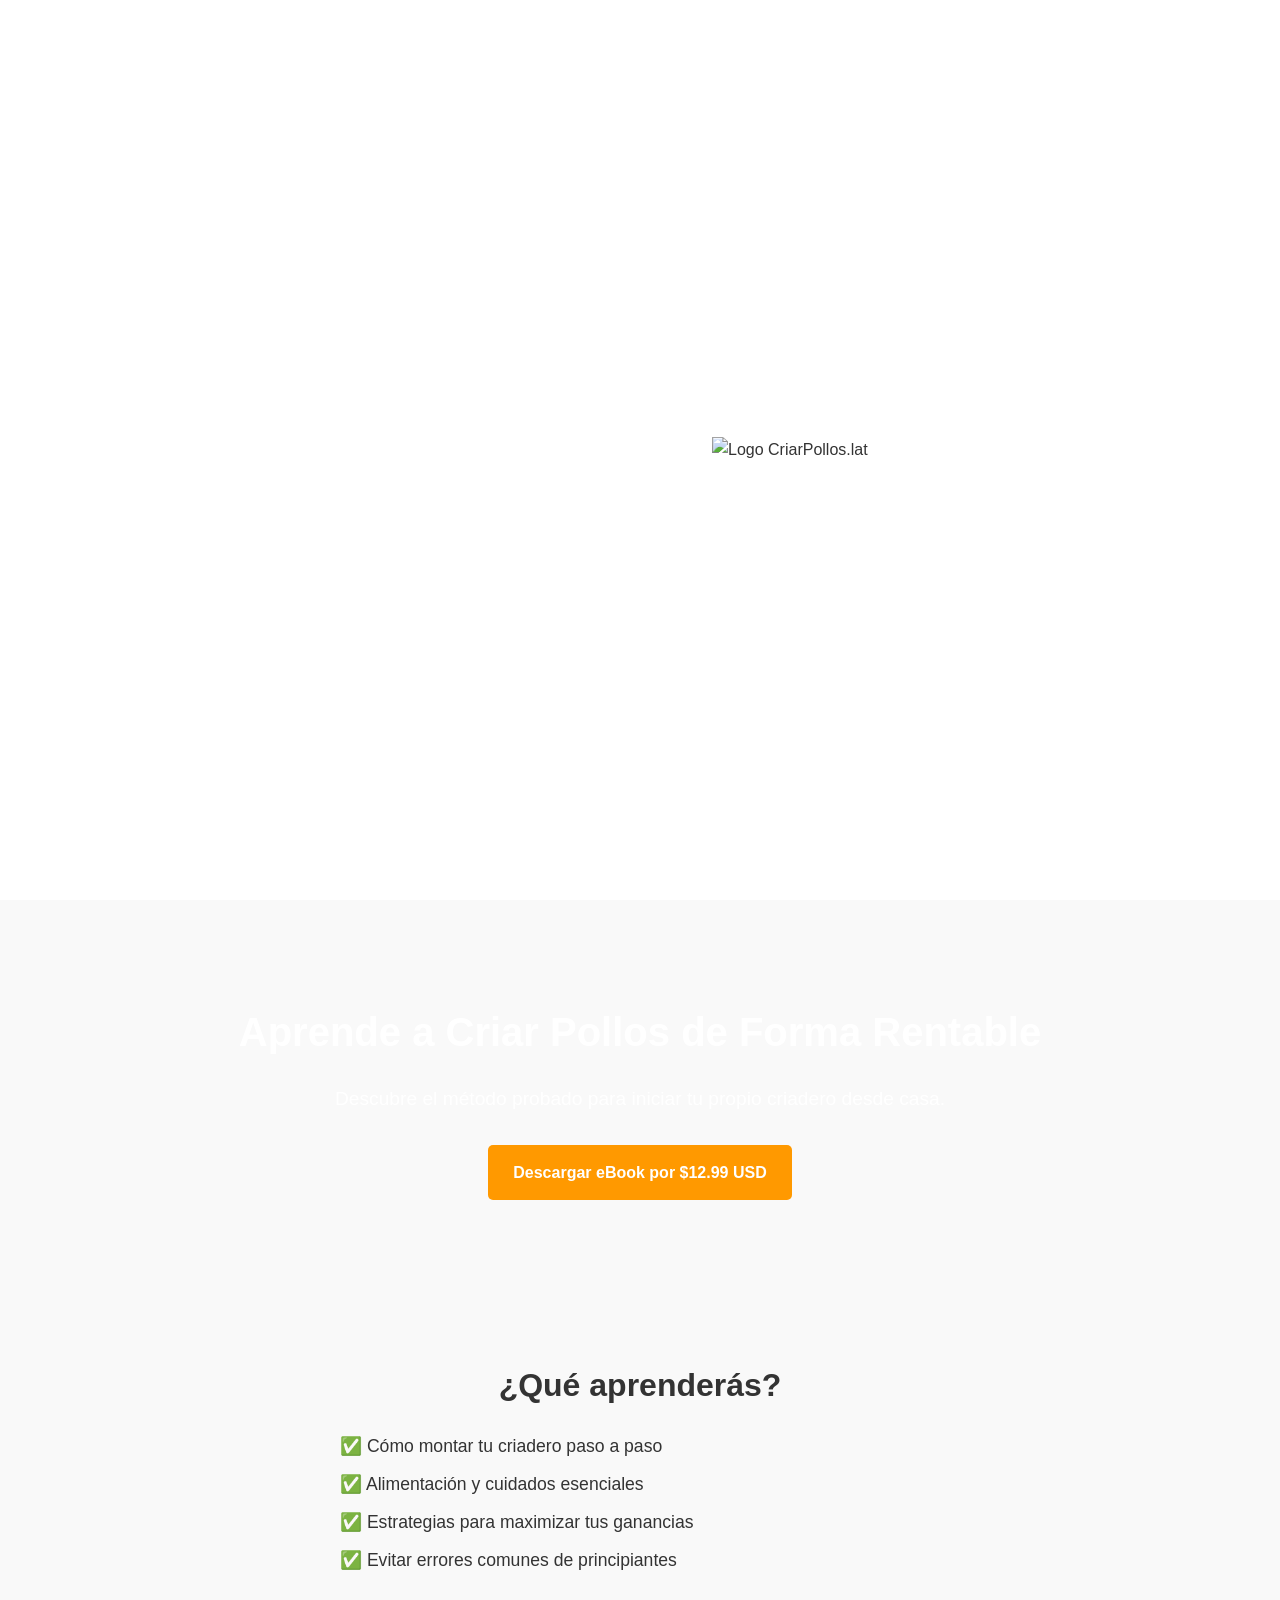
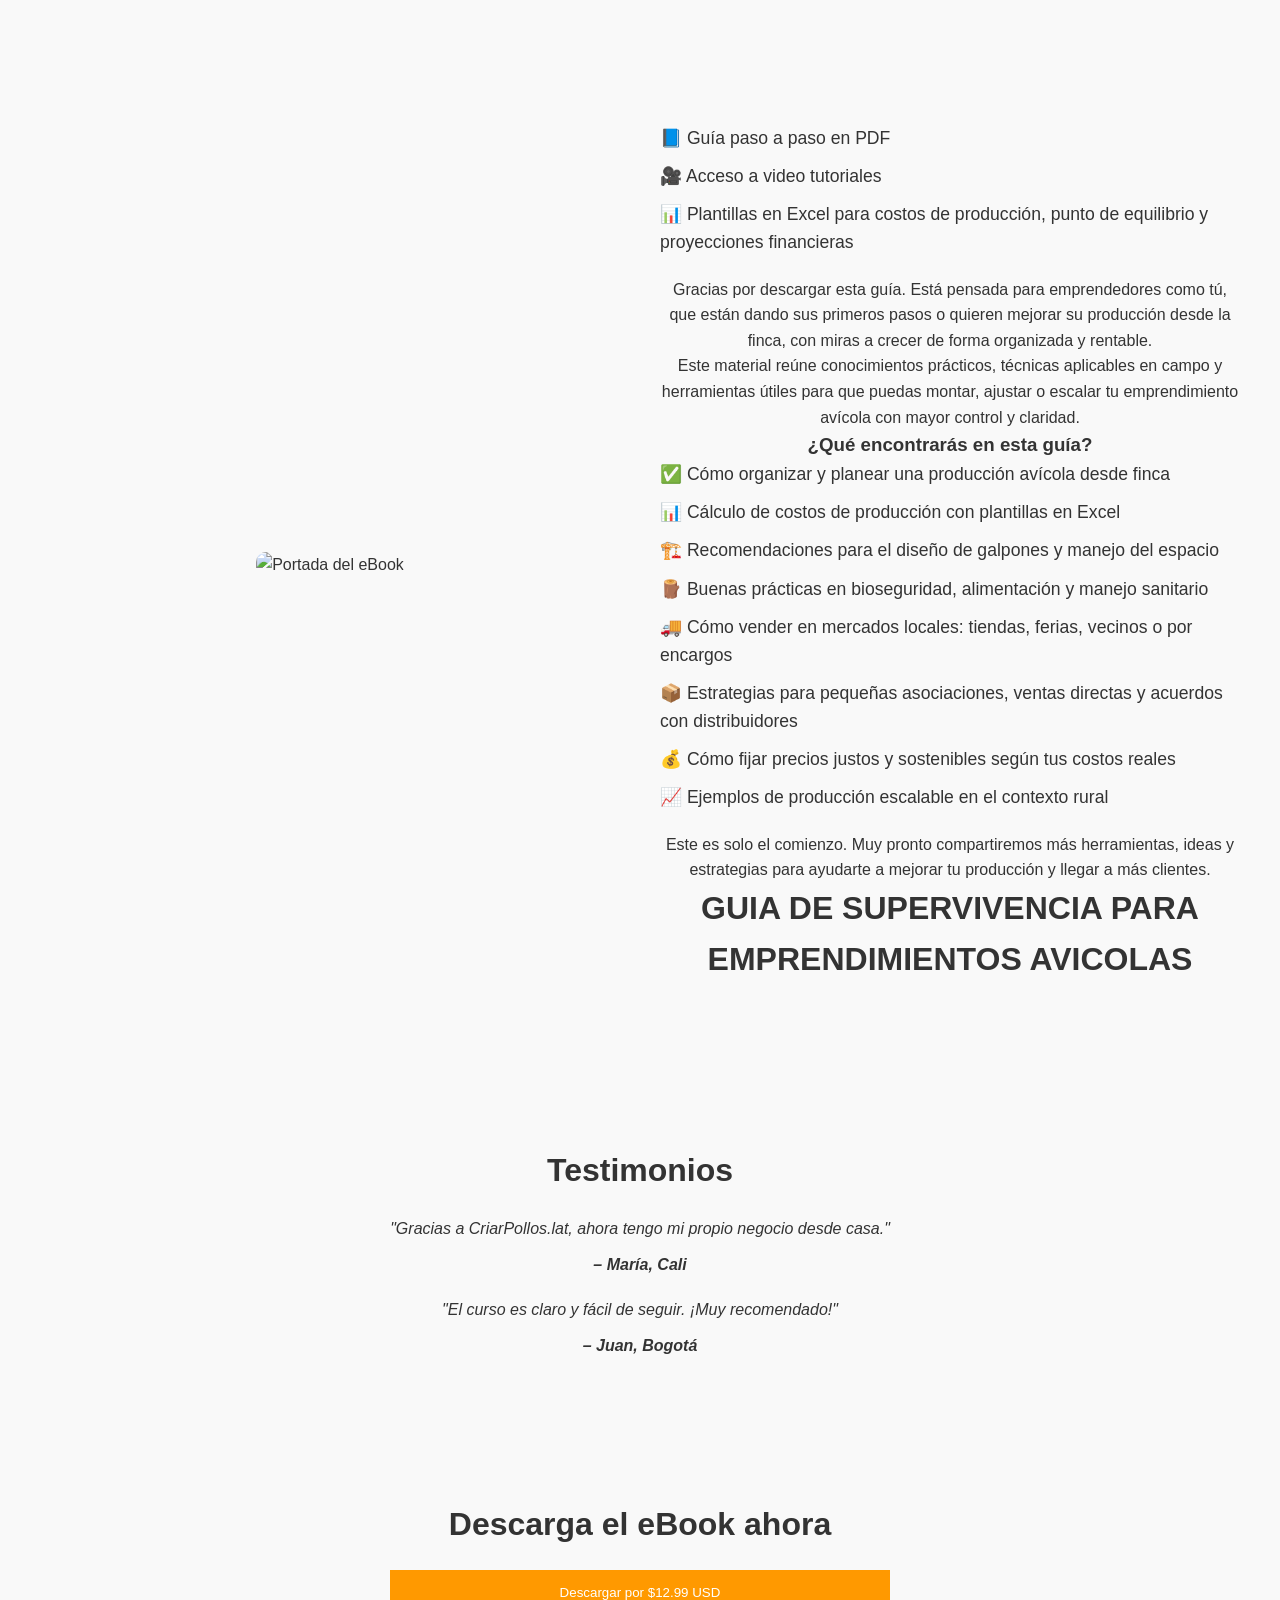
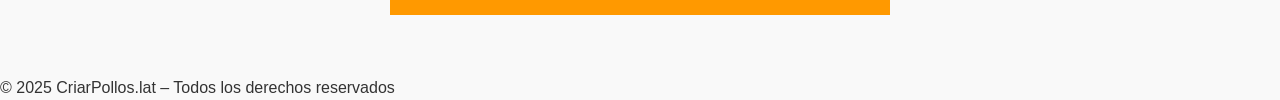
==== index.html @ 7c4194f9 "Update index.html" ====
<!DOCTYPE html>
<html lang="es">
<head>


  <!-- Google Tag Manager -->
<script>(function(w,d,s,l,i){w[l]=w[l]||[];w[l].push({'gtm.start':
new Date().getTime(),event:'gtm.js'});var f=d.getElementsByTagName(s)[0],
j=d.createElement(s),dl=l!='dataLayer'?'&l='+l:'';j.async=true;j.src=
'https://www.googletagmanager.com/gtm.js?id='+i+dl;f.parentNode.insertBefore(j,f);
})(window,document,'script','dataLayer','GTM-5CDJKN9H');</script>
<!-- End Google Tag Manager -->


  

<!-- Google tag (gtag.js) -->
<script async src="https://www.googletagmanager.com/gtag/js?id=G-CYQG6CHP2R"></script>
<script>
  window.dataLayer = window.dataLayer || [];
  function gtag(){dataLayer.push(arguments);}
  gtag('js', new Date());

  gtag('config', 'G-CYQG6CHP2R');
</script>



  
  <meta charset="UTF-8" />
  <meta name="viewport" content="width=device-width, initial-scale=1.0" />
  <title>CriarPollos.lat – Curso de Cría de Pollos</title>
  <link rel="stylesheet" href="style.css" />
  <!-- GSAP CDN -->
  <script src="https://cdnjs.cloudflare.com/ajax/libs/gsap/3.12.2/gsap.min.js"></script>
  <script src="https://cdnjs.cloudflare.com/ajax/libs/gsap/3.12.2/ScrollTrigger.min.js"></script>
  <script id="brevo-sdk" src="https://cdn.brevo.com/js/sdk-loader.js"></script>





<!-- Meta Pixel Code -->
<script>
!function(f,b,e,v,n,t,s)
{if(f.fbq)return;n=f.fbq=function(){n.callMethod?
n.callMethod.apply(n,arguments):n.queue.push(arguments)};
if(!f._fbq)f._fbq=n;n.push=n;n.loaded=!0;n.version='2.0';
n.queue=[];t=b.createElement(e);t.async=!0;
t.src=v;s=b.getElementsByTagName(e)[0];
s.parentNode.insertBefore(t,s)}(window, document,'script',
'https://connect.facebook.net/en_US/fbevents.js');
fbq('init', '1338746827194950');
fbq('track', 'PageView');
</script>
<noscript><img height="1" width="1" style="display:none"
src="https://www.facebook.com/tr?id=1338746827194950&ev=PageView&noscript=1"
/></noscript>
<!-- End Meta Pixel Code -->
  

<!-- Meta Pixel Code -->
<script>
!function(f,b,e,v,n,t,s)
{if(f.fbq)return;n=f.fbq=function(){n.callMethod?
n.callMethod.apply(n,arguments):n.queue.push(arguments)};
if(!f._fbq)f._fbq=n;n.push=n;n.loaded=!0;n.version='2.0';
n.queue=[];t=b.createElement(e);t.async=!0;
t.src=v;s=b.getElementsByTagName(e)[0];
s.parentNode.insertBefore(t,s)}(window, document,'script',
'https://connect.facebook.net/en_US/fbevents.js');
fbq('init', '709698441441584');
fbq('track', 'PageView');
</script>
<noscript><img height="1" width="1" style="display:none"
src="https://www.facebook.com/tr?id=709698441441584&ev=PageView&noscript=1"
/></noscript>
<!-- End Meta Pixel Code -->




  
  
</head>
<body>

  <!-- Google Tag Manager (noscript) -->
<noscript><iframe src="https://www.googletagmanager.com/ns.html?id=GTM-5CDJKN9H"
height="0" width="0" style="display:none;visibility:hidden"></iframe></noscript>
<!-- End Google Tag Manager (noscript) -->

  




  <script id="mcjs">!function(c,h,i,m,p){m=c.createElement(h),p=c.getElementsByTagName(h)[0],m.async=1,m.src=i,p.parentNode.insertBefore(m,p)}(document,"script","https://chimpstatic.com/mcjs-connected/js/users/ab61a15290a0cdc200901882e/8d68c9288af8e461589d3c559.js");</script>


  
  
<!-- Logo centrado al inicio -->
<section class="intro-logo">
  <video autoplay muted loop playsinline class="background-video">
    <source src="https://cdn.glitch.global/c536c49d-7661-4fd9-81b8-918d12539028/tu-video.mp4" type="video/mp4">
    Tu navegador no soporta video HTML5.
  </video>
  <div class="logo-hero">
    <img src="https://cdn.glitch.global/c536c49d-7661-4fd9-81b8-918d12539028/criarpollos.png" alt="Logo CriarPollos.lat" class="logo" />
  </div>
</section>



  <!-- Hero Section -->
  <header class="hero">
    <div class="hero-content">
      <h1>Aprende a Criar Pollos de Forma Rentable</h1>
      <p>Descubre el método probado para iniciar tu propio criadero desde casa.</p>
      <a href="https://nas.io/equinox-2/products/kcat" class="cta-button">Descargar eBook por $12.99 USD</a>
    </div>
  </header>

  <section class="benefits">
    <h2>¿Qué aprenderás?</h2>
    <ul>
      <li>✅ Cómo montar tu criadero paso a paso</li>
      <li>✅ Alimentación y cuidados esenciales</li>
      <li>✅ Estrategias para maximizar tus ganancias</li>
      <li>✅ Evitar errores comunes de principiantes</li>
    </ul>
  </section>

  <section class="ebook-promo">
    <div class="ebook-image">
      <img src="https://cdn.glitch.global/c536c49d-7661-4fd9-81b8-918d12539028/Guia_Supervivencia_CriarPollosLatam.png" alt="Portada del eBook" />
    </div>
    <div class="ebook-details">
    
      <ul>
        <li>📘 Guía paso a paso en PDF</li>
        <li>🎥 Acceso a video tutoriales</li>
        <li>📊 Plantillas en Excel para costos de producción, punto de equilibrio y proyecciones financieras</li>

      </ul>


<p>Gracias por descargar esta guía. Está pensada para emprendedores como tú, que están dando sus primeros pasos o quieren mejorar su producción desde la finca, con miras a crecer de forma organizada y rentable.</p>

<p>Este material reúne conocimientos prácticos, técnicas aplicables en campo y herramientas útiles para que puedas montar, ajustar o escalar tu emprendimiento avícola con mayor control y claridad.</p>

<h3>¿Qué encontrarás en esta guía?</h3>
<ul>
  <li>✅ Cómo organizar y planear una producción avícola desde finca</li>
  <li>📊 Cálculo de costos de producción con plantillas en Excel</li>
  <li>🏗️ Recomendaciones para el diseño de galpones y manejo del espacio</li>
  <li>🪵 Buenas prácticas en bioseguridad, alimentación y manejo sanitario</li>
  <li>🚚 Cómo vender en mercados locales: tiendas, ferias, vecinos o por encargos</li>
  <li>📦 Estrategias para pequeñas asociaciones, ventas directas y acuerdos con distribuidores</li>
  <li>💰 Cómo fijar precios justos y sostenibles según tus costos reales</li>
  <li>📈 Ejemplos de producción escalable en el contexto rural</li>
</ul>

<p>Este es solo el comienzo. Muy pronto compartiremos más herramientas, ideas y estrategias para ayudarte a mejorar tu producción y llegar a más clientes.</p>

<h2>GUIA DE SUPERVIVENCIA PARA EMPRENDIMIENTOS AVICOLAS</h2>

      
    </div>
  </section>

  <section class="testimonials">
    <h2>Testimonios</h2>
    <div class="testimonial">
      <p>"Gracias a CriarPollos.lat, ahora tengo mi propio negocio desde casa."</p>
      <span>– María, Cali</span>
    </div>
    <div class="testimonial">
      <p>"El curso es claro y fácil de seguir. ¡Muy recomendado!"</p>
      <span>– Juan, Bogotá</span>
    </div>
  </section>

  <section class="form-section" id="formulario">
    <h2>Descarga el eBook ahora</h2>
    <form>

 
      <button href="https://nas.io/equinox-2/products/kcat">Descargar por $12.99 USD</button>
    </form>
  </section>

  <footer>
    <p>&copy; 2025 CriarPollos.lat – Todos los derechos reservados</p>
  </footer>

  <script>
    gsap.registerPlugin(ScrollTrigger);

    // Logo animado
    gsap.to(".logo", {
      opacity: 1,
      y: 0,
      duration: 1.5,
      ease: "power2.out"
    });

    // Desvanecer logo y mostrar hero al hacer scroll
    gsap.to(".logo-hero", {
      scrollTrigger: {
        trigger: ".hero",
        start: "top center",
        scrub: true
      },
      opacity: 0,
      y: -100,
      duration: 1
    });

    // Mostrar contenido del hero
    gsap.to(".hero-content", {
      scrollTrigger: {
        trigger: ".hero",
        start: "top center",
        toggleActions: "play none none none"
      },
      opacity: 1,
      y: 0,
      duration: 1.2,
      ease: "power2.out"
    });

    // Parallax en secciones
    gsap.utils.toArray("section").forEach(section => {
      gsap.from(section, {
        scrollTrigger: {
          trigger: section,
          start: "top 80%",
          toggleActions: "play none none none"
        },
        opacity: 0,
        y: 50,
        duration: 1,
        ease: "power2.out"
      });
    });
  </script>
  
  
  <script>
  gsap.registerPlugin(ScrollTrigger);

  gsap.to(".intro-logo", {
    scrollTrigger: {
      trigger: ".intro-logo",
      start: "top top",
      end: "bottom top",
      scrub: true
    },
    opacity: 0,
    y: -100
  });
</script>

  
</body>
</html>
---- style.css ----
/* Reset básico */
* {
  margin: 0;
  padding: 0;
  box-sizing: border-box;
}

body {
  font-family: 'Segoe UI', sans-serif;
  line-height: 1.6;
  color: #333;
  background-color: #f9f9f9;
}




/* Sección de intro con logo centrado */
.intro-logo {
  height: 100vh;
  display: flex;
  align-items: center;
  justify-content: center;
  background: #fff;
  position: relative;
  z-index: 10;
  overflow: hidden;
}

.logo-hero {
  animation: fadeInUp 2s ease-out forwards;
  will-change: transform, opacity;
}

.logo-hero .logo {
  width: 250px;
  max-width: 90vw;
  height: auto;
  opacity: 0;
  transform: translateY(50px);
  animation: slideUp 1.5s forwards ease-out;
}

/* Animación */
@keyframes slideUp {
  to {
    opacity: 1;
    transform: translateY(0);
  }
}






a {
  text-decoration: none;
  color: inherit;
}

.hero {
  background-image: url('https://cdn.glitch.global/c536c49d-7661-4fd9-81b8-918d12539028/background.jpg');
  background-size: cover;
  background-position: center;
  padding: 100px 20px;
  text-align: center;
  color: #fff;
}

.hero-content h1 {
  font-size: 2.5rem;
  margin-bottom: 20px;
}

.hero-content p {
  font-size: 1.2rem;
  margin-bottom: 30px;
}

.cta-button {
  display: inline-block;
  background-color: #ff9900;
  color: #fff;
  padding: 15px 25px;
  border-radius: 5px;
  font-weight: bold;
  transition: background-color 0.3s ease;
}

.cta-button:hover {
  background-color: #e68a00;
}

.benefits, .ebook-promo, .testimonials, .form-section {
  padding: 60px 20px;
  text-align: center;
}

.benefits h2, .ebook-promo h2, .testimonials h2, .form-section h2 {
  font-size: 2rem;
  margin-bottom: 20px;
}

.benefits ul {
  list-style: none;
  max-width: 600px;
  margin: 0 auto;
  text-align: left;
}

.benefits li {
  margin-bottom: 10px;
  font-size: 1.1rem;
}

.ebook-promo {
  display: flex;
  flex-wrap: wrap;
  align-items: center;
  justify-content: center;
}

.ebook-image, .ebook-details {
  flex: 1 1 300px;
  padding: 20px;
}

.ebook-image img {
  max-width: 100%;
  height: auto;
  border-radius: 10px;
}

.ebook-details ul {
  list-style: none;
  padding: 0;
  margin-bottom: 20px;
  text-align: left;
}

.ebook-details li {
  margin-bottom: 10px;
  font-size: 1.1rem;
}

.testimonials .testimonial {
  max-width: 600px;
  margin: 20px auto;
  font-style: italic;
}

.testimonials .testimonial span {
  display: block;
  margin-top: 10px;
  font-weight: bold;
}

.form-section form {
  max-width: 500px;
  margin: 0 auto;
}

.form-section input {
  width: 100%;
  padding: 15px;
  margin-bottom: 15px;
  border: 1px solid #ccc;
  border-radius: 5px;
}

.form-section button {
  width: 100%;
  padding: 15px;
  background-color: #ff9900;
  color: #fff;
  border: none;
  border-radius: 5
::contentReference[oaicite:0]{index=0}
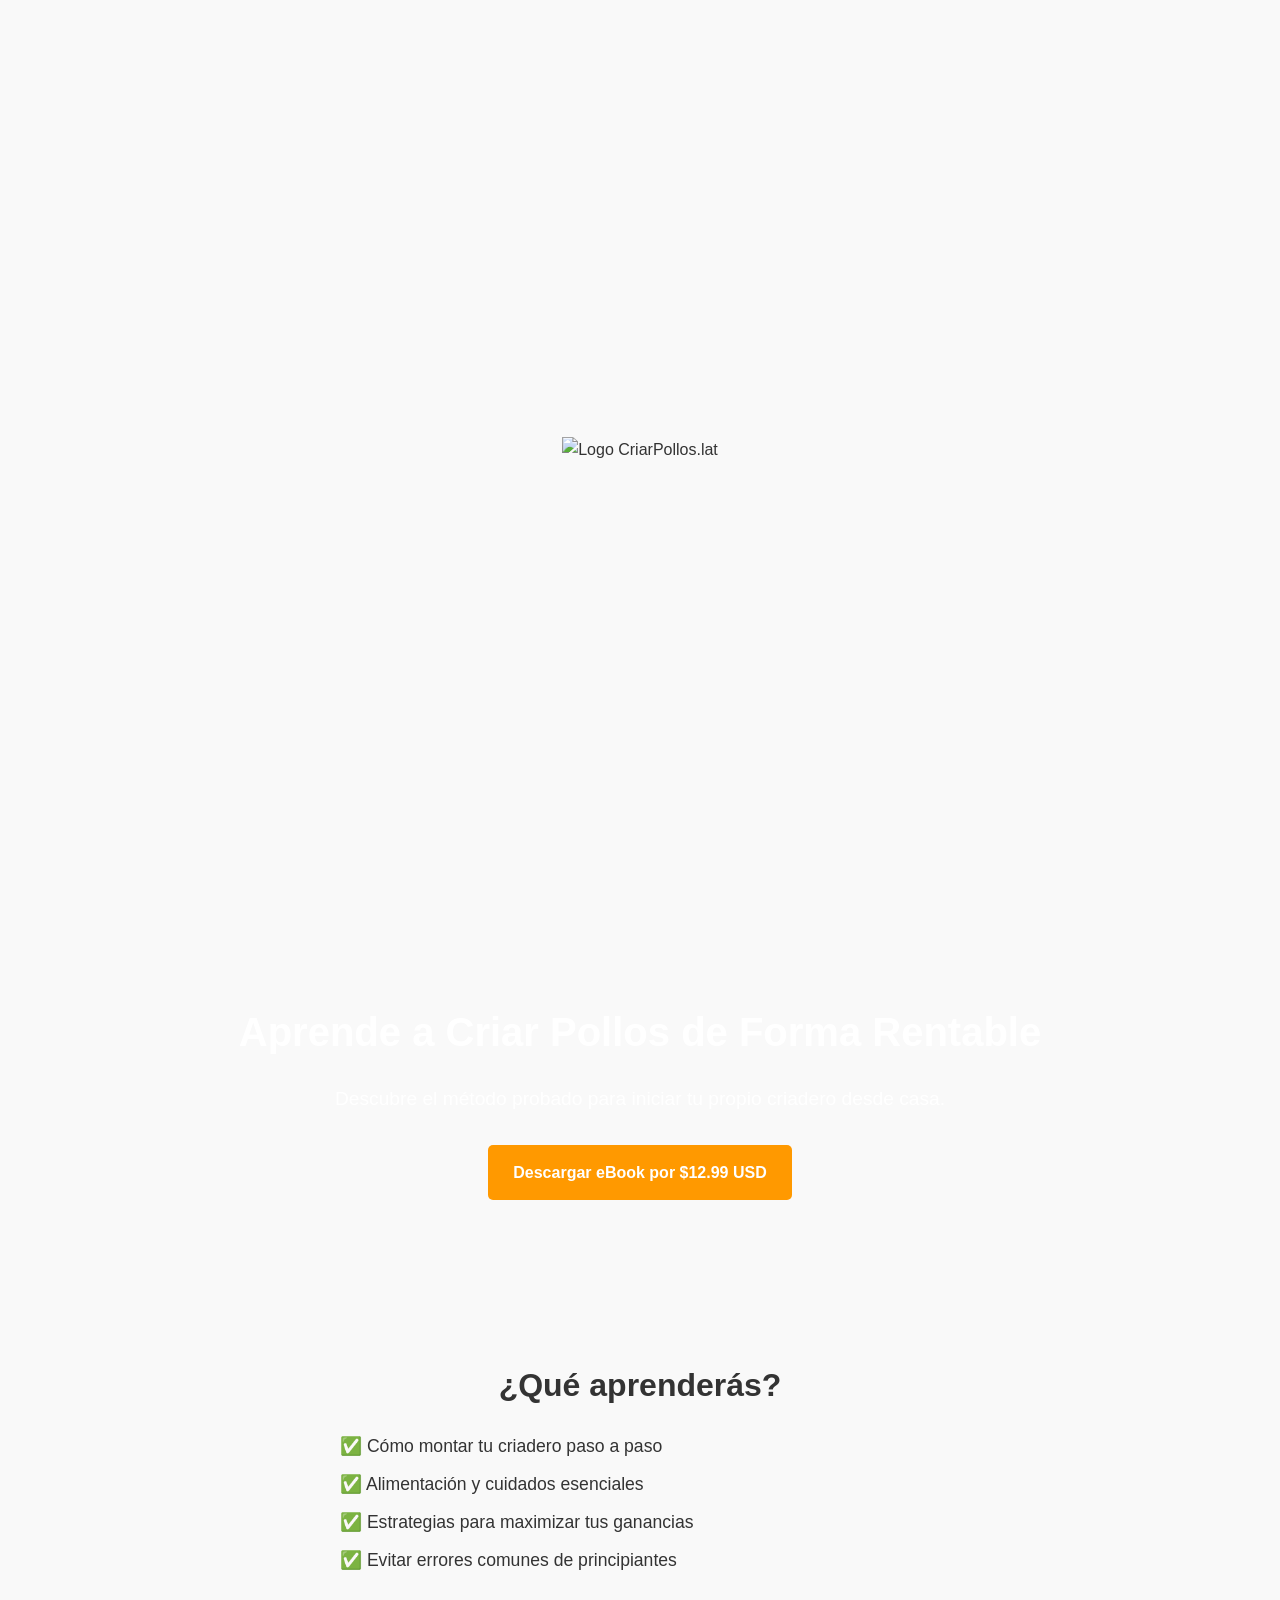
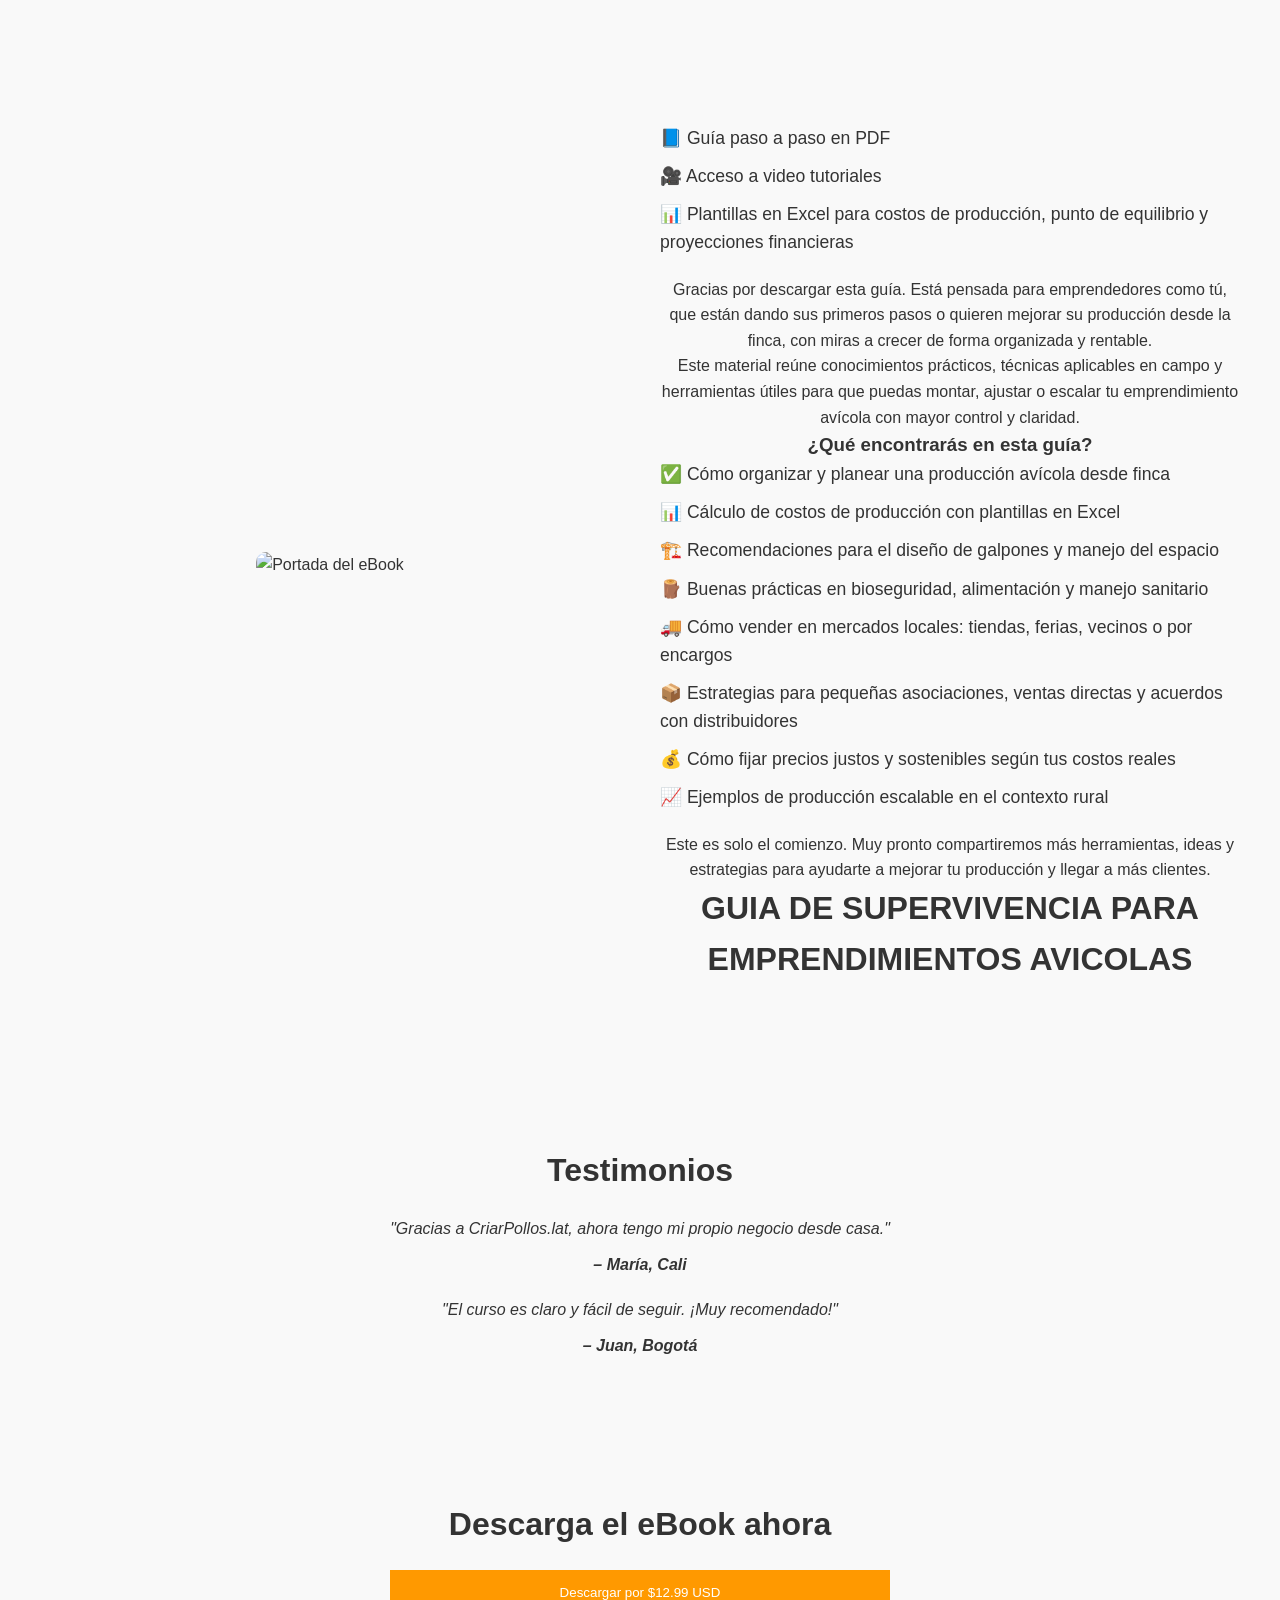
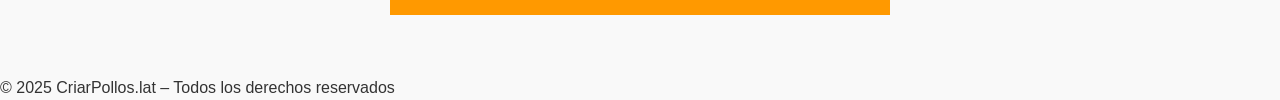
==== commit 98a729b9: "Update index.html" ====
--- a/index.html
+++ b/index.html
@@ -103,7 +103,7 @@
 <!-- Logo centrado al inicio -->
 <section class="intro-logo">
   <video autoplay muted loop playsinline class="background-video">
-    <source src="https://cdn.glitch.global/c536c49d-7661-4fd9-81b8-918d12539028/tu-video.mp4" type="video/mp4">
+    <source src="https://cdn.pixabay.com/video/2022/02/05/106762-674268598_large.mp4" type="video/mp4">
     Tu navegador no soporta video HTML5.
   </video>
   <div class="logo-hero">
--- a/style.css
+++ b/style.css
@@ -17,22 +17,33 @@
 
 /* Sección de intro con logo centrado */
 .intro-logo {
+  position: relative;
   height: 100vh;
+  overflow: hidden;
   display: flex;
+  justify-content: center;
   align-items: center;
-  justify-content: center;
-  background: #fff;
+  background: none;
+  z-index: 1;
+}
+
+.background-video {
+  position: absolute;
+  top: 0;
+  left: 0;
+  width: 100%;
+  height: 100%;
+  object-fit: cover;
+  z-index: 0;
+}
+
+.logo-hero {
   position: relative;
-  z-index: 10;
-  overflow: hidden;
-}
-
-.logo-hero {
+  z-index: 2;
   animation: fadeInUp 2s ease-out forwards;
-  will-change: transform, opacity;
-}
-
-.logo-hero .logo {
+}
+
+.logo {
   width: 250px;
   max-width: 90vw;
   height: auto;
@@ -41,8 +52,19 @@
   animation: slideUp 1.5s forwards ease-out;
 }
 
-/* Animación */
+/* Animaciones */
 @keyframes slideUp {
+  to {
+    opacity: 1;
+    transform: translateY(0);
+  }
+}
+
+@keyframes fadeInUp {
+  from {
+    opacity: 0;
+    transform: translateY(20px);
+  }
   to {
     opacity: 1;
     transform: translateY(0);
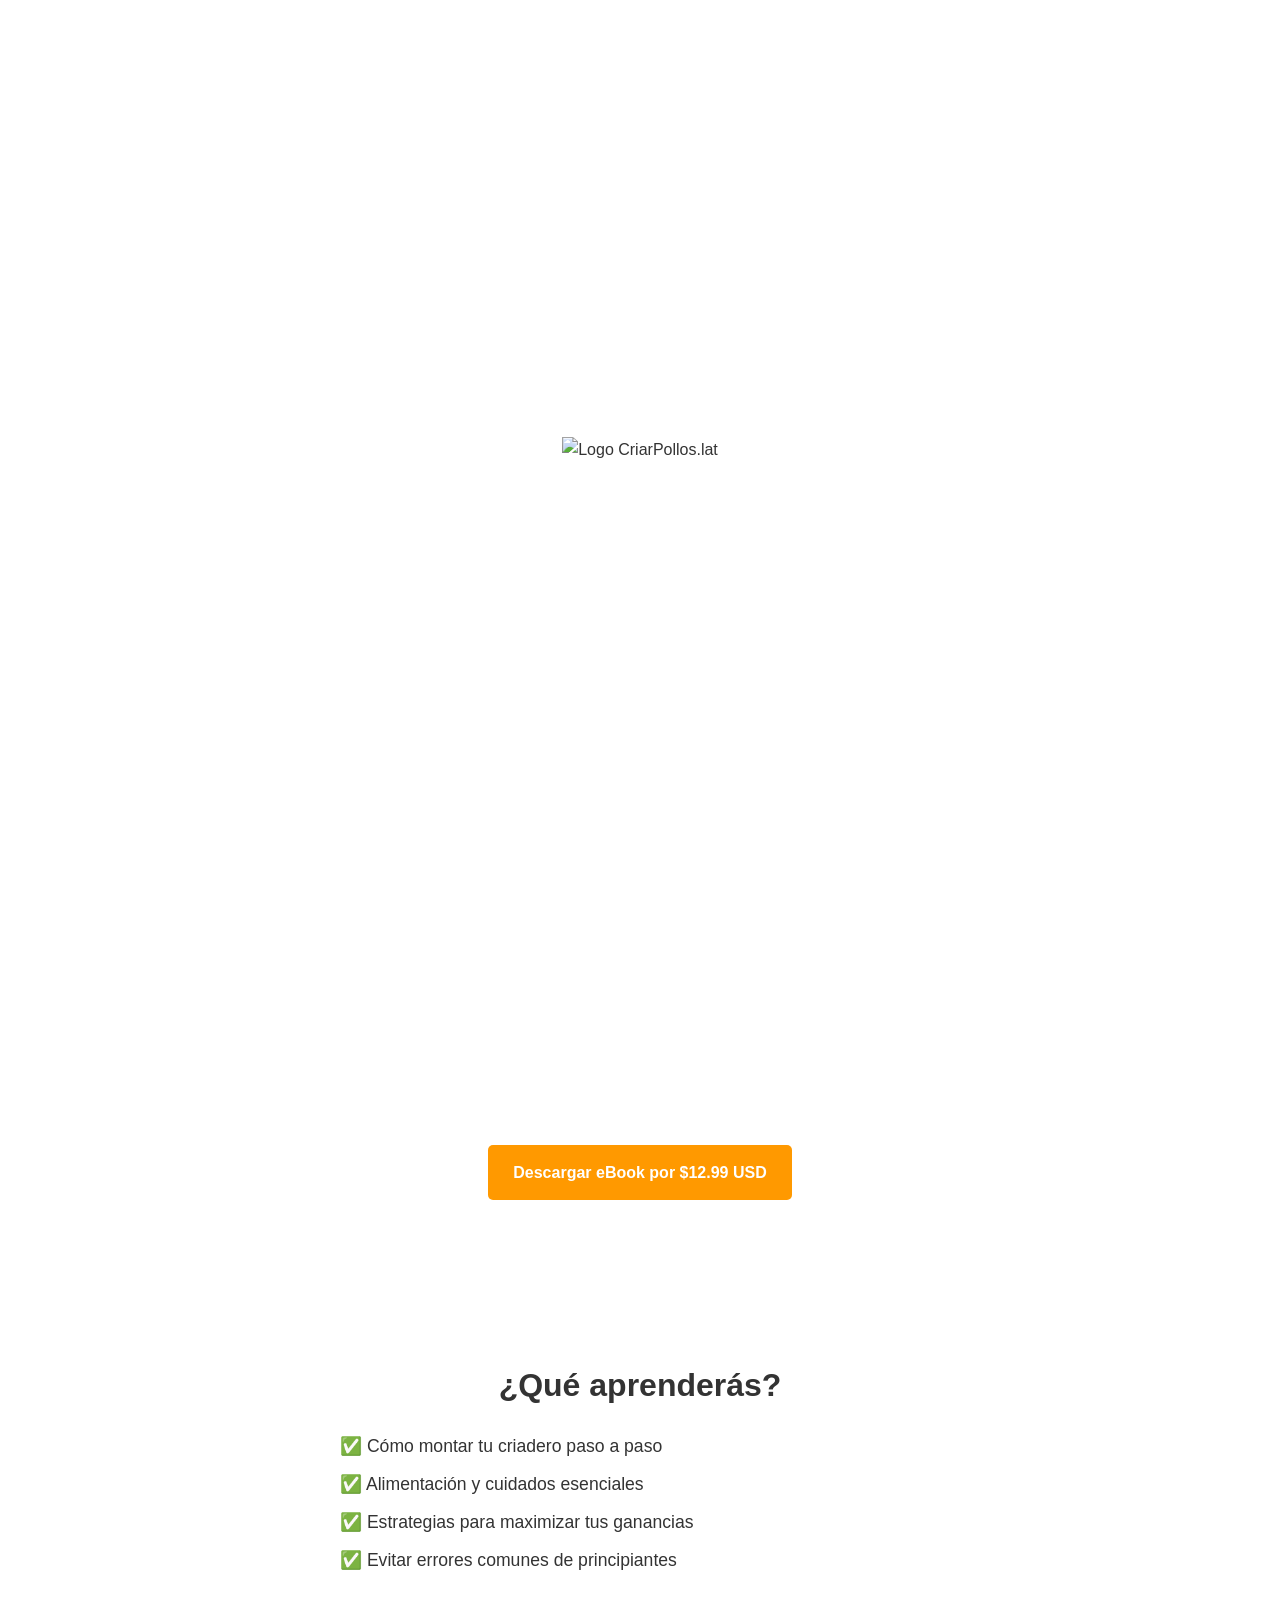
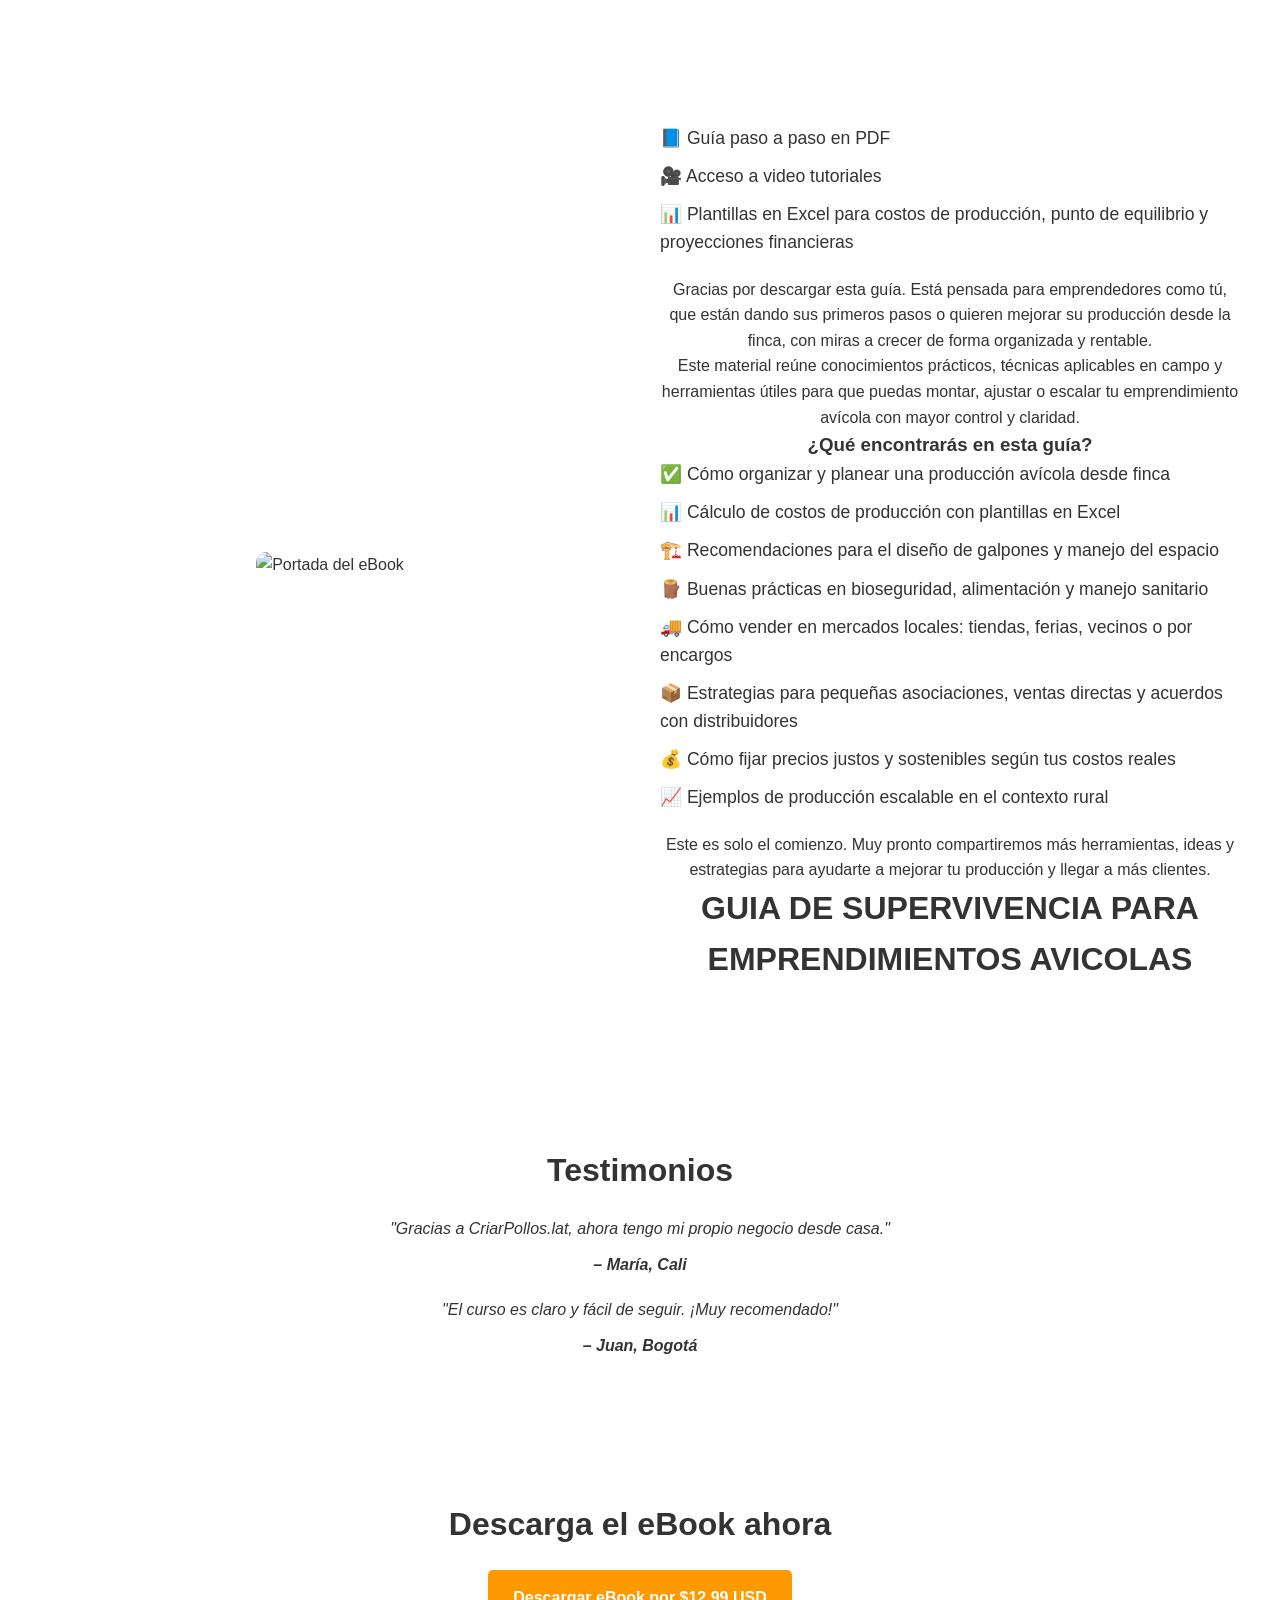
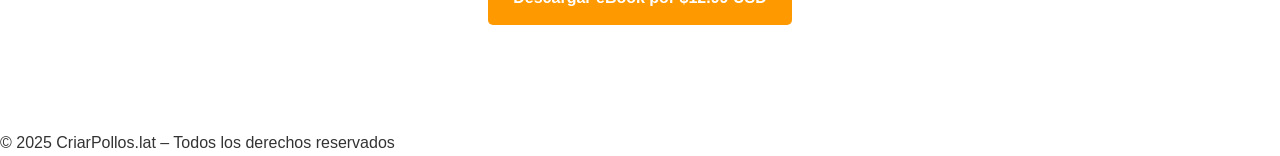
==== commit c79c5d23: "Update index.html" ====
--- a/index.html
+++ b/index.html
@@ -184,6 +184,7 @@
 
   <section class="form-section" id="formulario">
     <h2>Descarga el eBook ahora</h2>
+      <a href="https://nas.io/equinox-2/products/kcat" class="cta-button">Descargar eBook por $12.99 USD</a>
     <form>
 
  
--- a/style.css
+++ b/style.css
@@ -9,13 +9,16 @@
   font-family: 'Segoe UI', sans-serif;
   line-height: 1.6;
   color: #333;
-  background-color: #f9f9f9;
+  background-color: rgba(255, 255, 255, 0.3); /* Blanco con transparencia */
 }
 
 
 
 
 /* Sección de intro con logo centrado */
+ 
+
+
 .intro-logo {
   position: relative;
   height: 100vh;
@@ -37,6 +40,18 @@
   z-index: 0;
 }
 
+
+.global-background {
+  position: fixed;
+  top: 0;
+  left: 0;
+  width: 100%;
+  height: 100%;
+  z-index: -1;
+  overflow: hidden;
+}
+
+
 .logo-hero {
   position: relative;
   z-index: 2;
@@ -114,10 +129,15 @@
   background-color: #e68a00;
 }
 
+
+
 .benefits, .ebook-promo, .testimonials, .form-section {
-  padding: 60px 20px;
+    padding: 60px 20px;
   text-align: center;
 }
+
+
+
 
 .benefits h2, .ebook-promo h2, .testimonials h2, .form-section h2 {
   font-size: 2rem;
@@ -194,7 +214,7 @@
 .form-section button {
   width: 100%;
   padding: 15px;
-  background-color: #ff9900;
+  background-color: rgba(255, 255, 255, 0.3); /* Blanco con transparencia */
   color: #fff;
   border: none;
   border-radius: 5
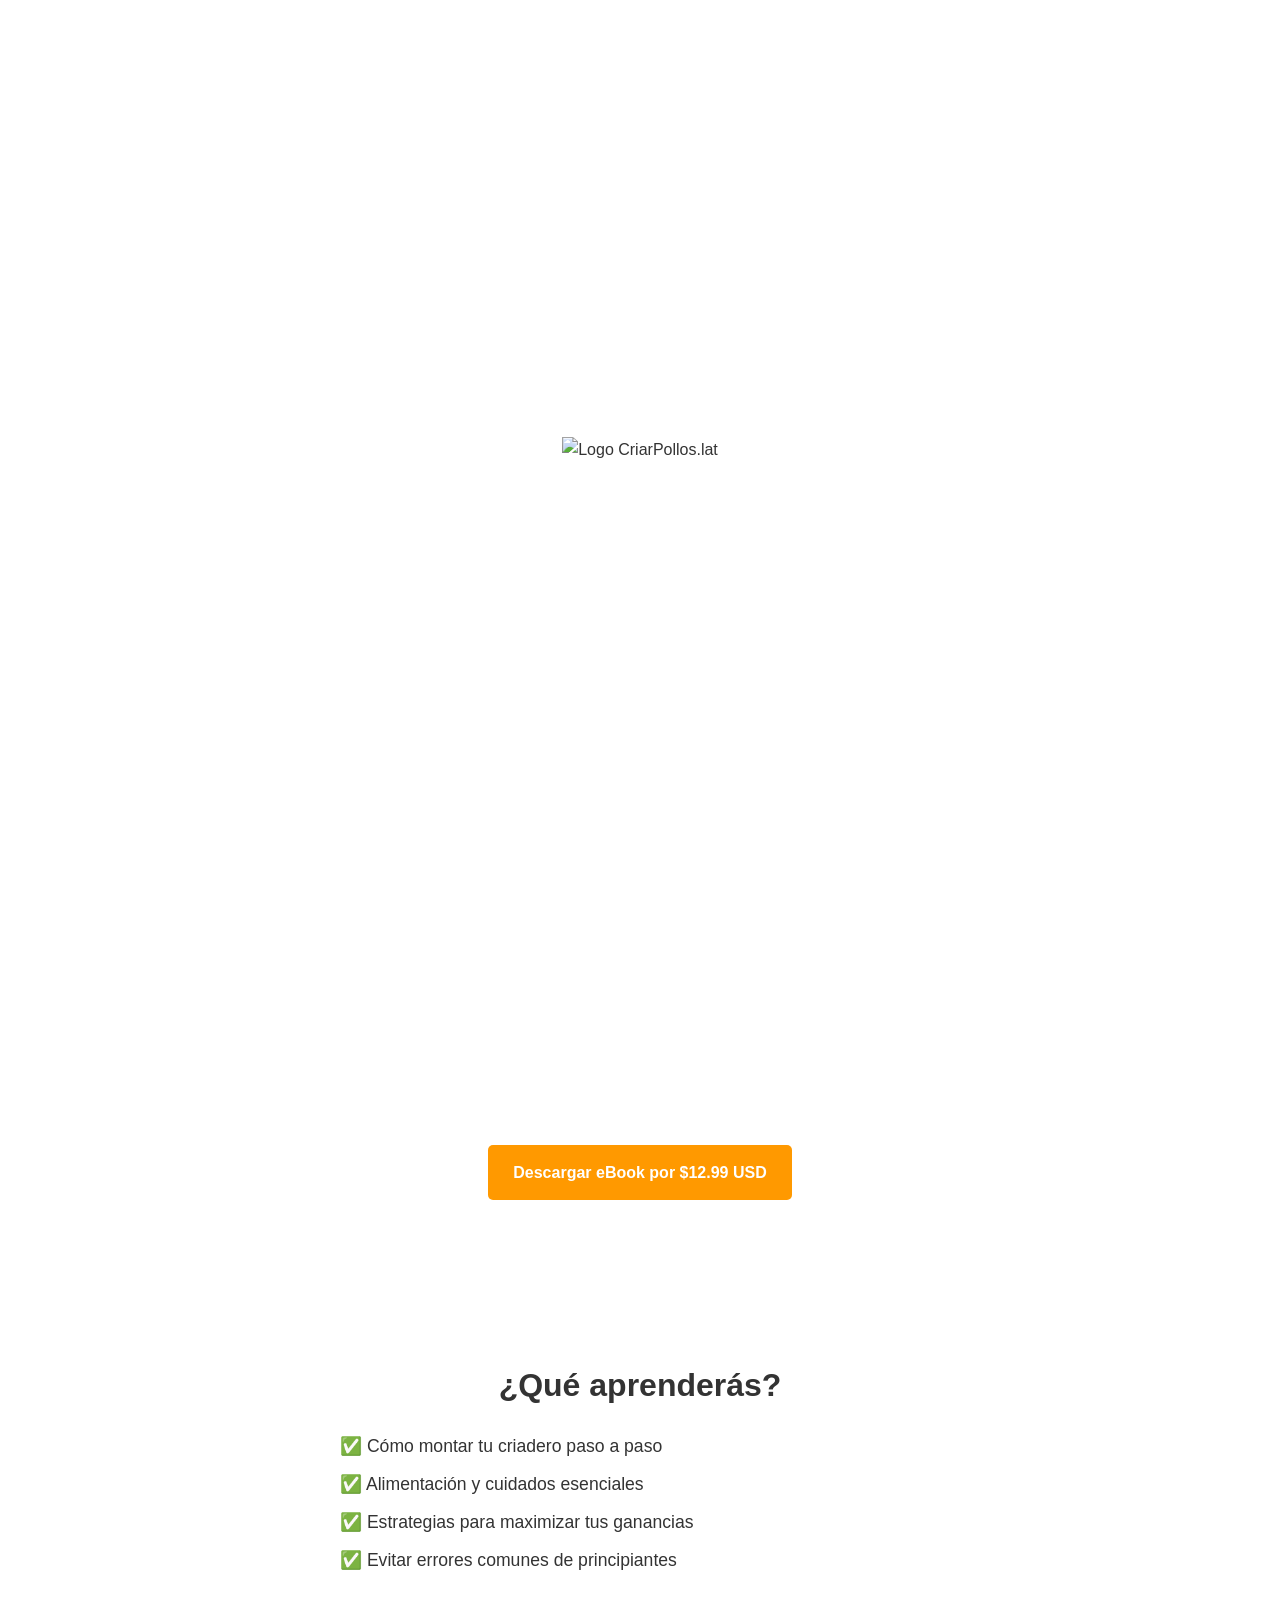
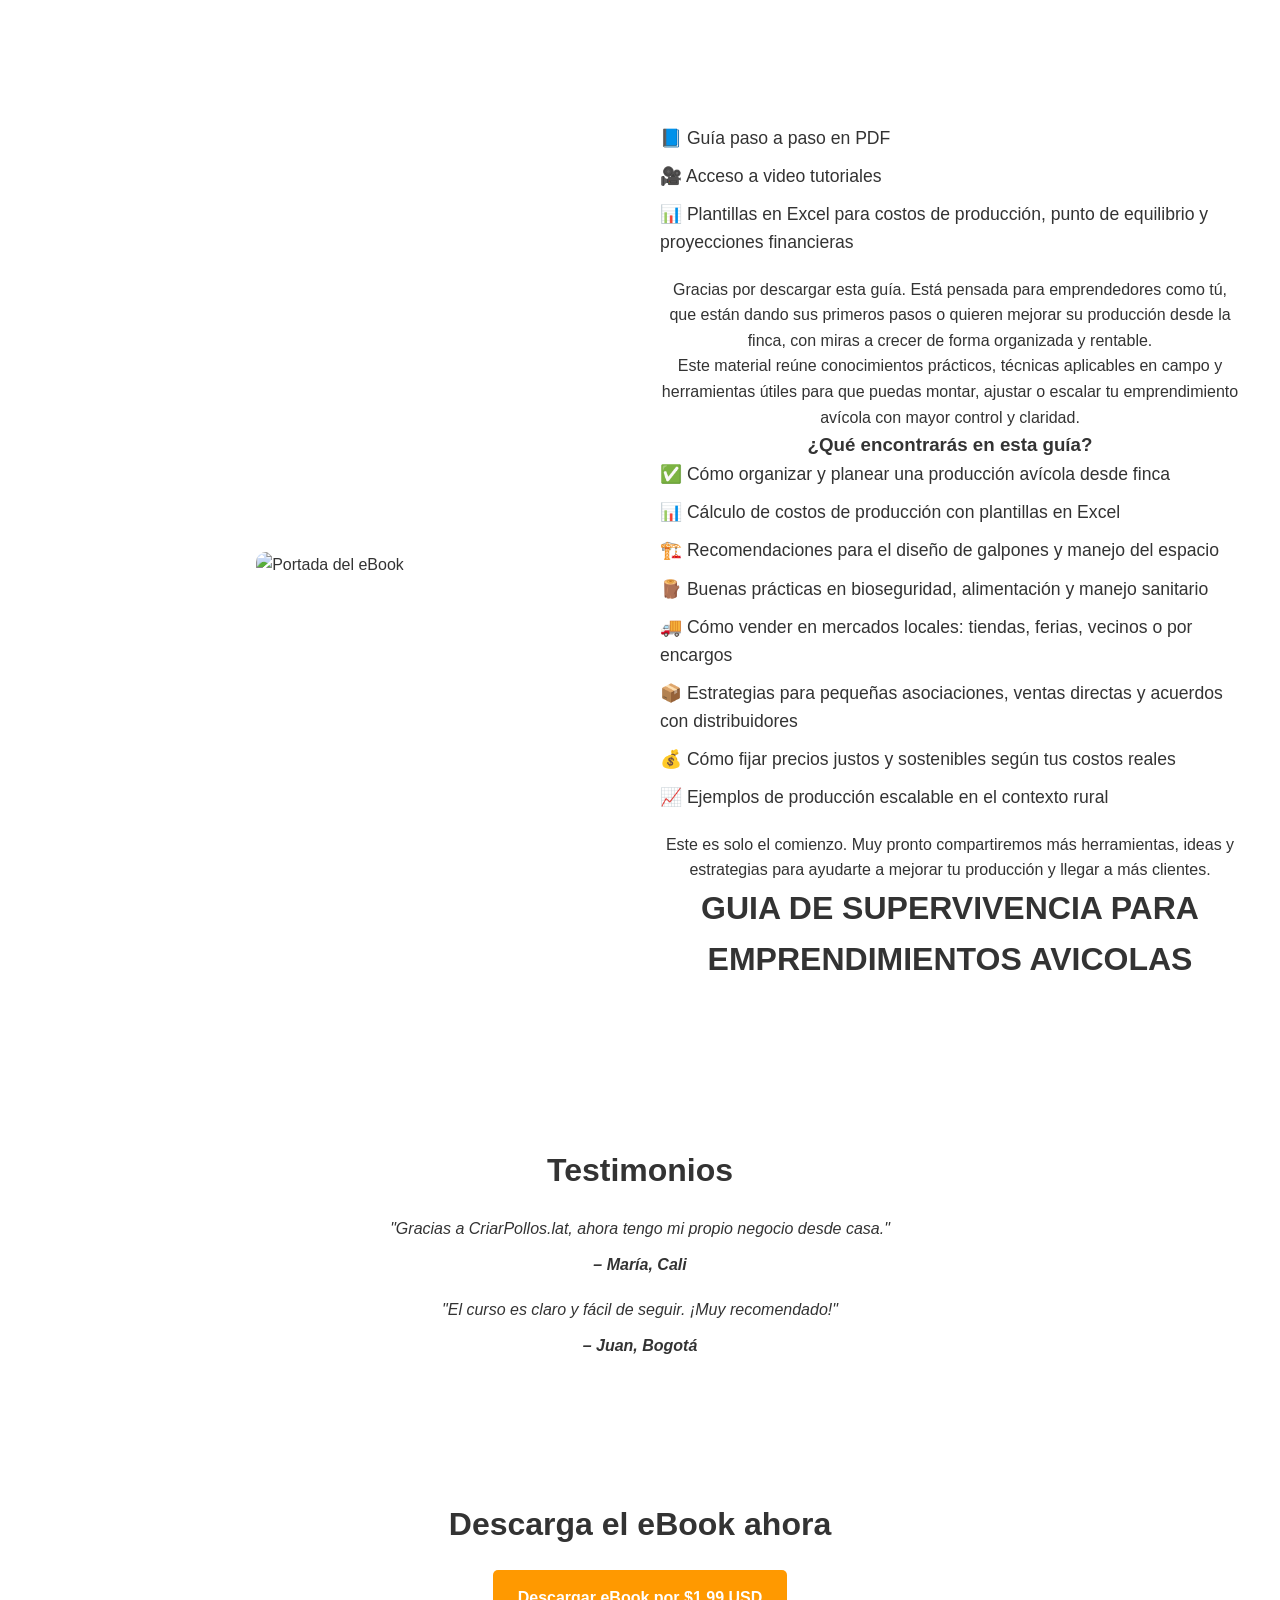
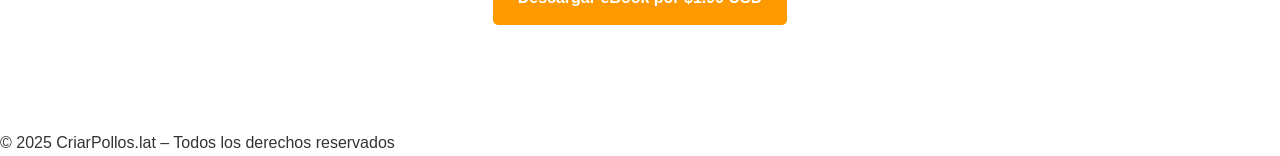
==== commit b023333f: "Update index.html" ====
--- a/index.html
+++ b/index.html
@@ -2,6 +2,20 @@
 <html lang="es">
 <head>
 
+
+
+
+  
+  <!-- Google Tag Manager -->
+<script>(function(w,d,s,l,i){w[l]=w[l]||[];w[l].push({'gtm.start':
+new Date().getTime(),event:'gtm.js'});var f=d.getElementsByTagName(s)[0],
+j=d.createElement(s),dl=l!='dataLayer'?'&l='+l:'';j.async=true;j.src=
+'https://www.googletagmanager.com/gtm.js?id='+i+dl;f.parentNode.insertBefore(j,f);
+})(window,document,'script','dataLayer','GTM-PF74F6T6');</script>
+<!-- End Google Tag Manager -->
+
+
+  
 
   <!-- Google Tag Manager -->
 <script>(function(w,d,s,l,i){w[l]=w[l]||[];w[l].push({'gtm.start':
@@ -12,6 +26,24 @@
 <!-- End Google Tag Manager -->
 
 
+
+
+<!-- Signals Gateway Pixel Code -->
+<script>
+!function(a,h,e,v,n,t,s)
+  {if(a.cbq)return;n=a.cbq=function(){n.callMethod?
+  n.callMethod.apply(n,arguments):n.queue.push(arguments)};
+  if(!a._cbq)a._cbq=n;n.push=n;n.loaded=!0;n.version='2.0';
+  n.queue=[];t=h.createElement(e);t.async=!0;
+  t.src=v;s=h.getElementsByTagName(e)[0];
+  s.parentNode.insertBefore(t,s)}(window, document,'script',
+  'https://s2s.criarpollos.lat/sdk/6068209984671206814/events.js');
+  cbq('setHost', 'https://s2s.criarpollos.lat/');
+  cbq('init', '6068209984671206814');
+  cbq('track', 'PageView');
+</script>
+<!-- End Signals Gateway Pixel Code -->
+  
   
 
 <!-- Google tag (gtag.js) -->
@@ -86,6 +118,11 @@
 <body>
 
   <!-- Google Tag Manager (noscript) -->
+<noscript><iframe src="https://www.googletagmanager.com/ns.html?id=GTM-PF74F6T6"
+height="0" width="0" style="display:none;visibility:hidden"></iframe></noscript>
+<!-- End Google Tag Manager (noscript) -->
+
+  <!-- Google Tag Manager (noscript) -->
 <noscript><iframe src="https://www.googletagmanager.com/ns.html?id=GTM-5CDJKN9H"
 height="0" width="0" style="display:none;visibility:hidden"></iframe></noscript>
 <!-- End Google Tag Manager (noscript) -->
@@ -118,7 +155,7 @@
     <div class="hero-content">
       <h1>Aprende a Criar Pollos de Forma Rentable</h1>
       <p>Descubre el método probado para iniciar tu propio criadero desde casa.</p>
-      <a href="https://nas.io/equinox-2/products/kcat" class="cta-button">Descargar eBook por $12.99 USD</a>
+      <a href="https://nas.io/equinox-2/products/xcyo" class="cta-button">Descargar eBook por $12.99 USD</a>
     </div>
   </header>
 
@@ -184,11 +221,11 @@
 
   <section class="form-section" id="formulario">
     <h2>Descarga el eBook ahora</h2>
-      <a href="https://nas.io/equinox-2/products/kcat" class="cta-button">Descargar eBook por $12.99 USD</a>
+      <a href="https://nas.io/equinox-2/products/xcyo" class="cta-button">Descargar eBook por $1.99 USD</a>
     <form>
 
  
-      <button href="https://nas.io/equinox-2/products/kcat">Descargar por $12.99 USD</button>
+      <button href="https://nas.io/equinox-2/products/xcyo">Descargar por $1.99 USD</button>
     </form>
   </section>
 
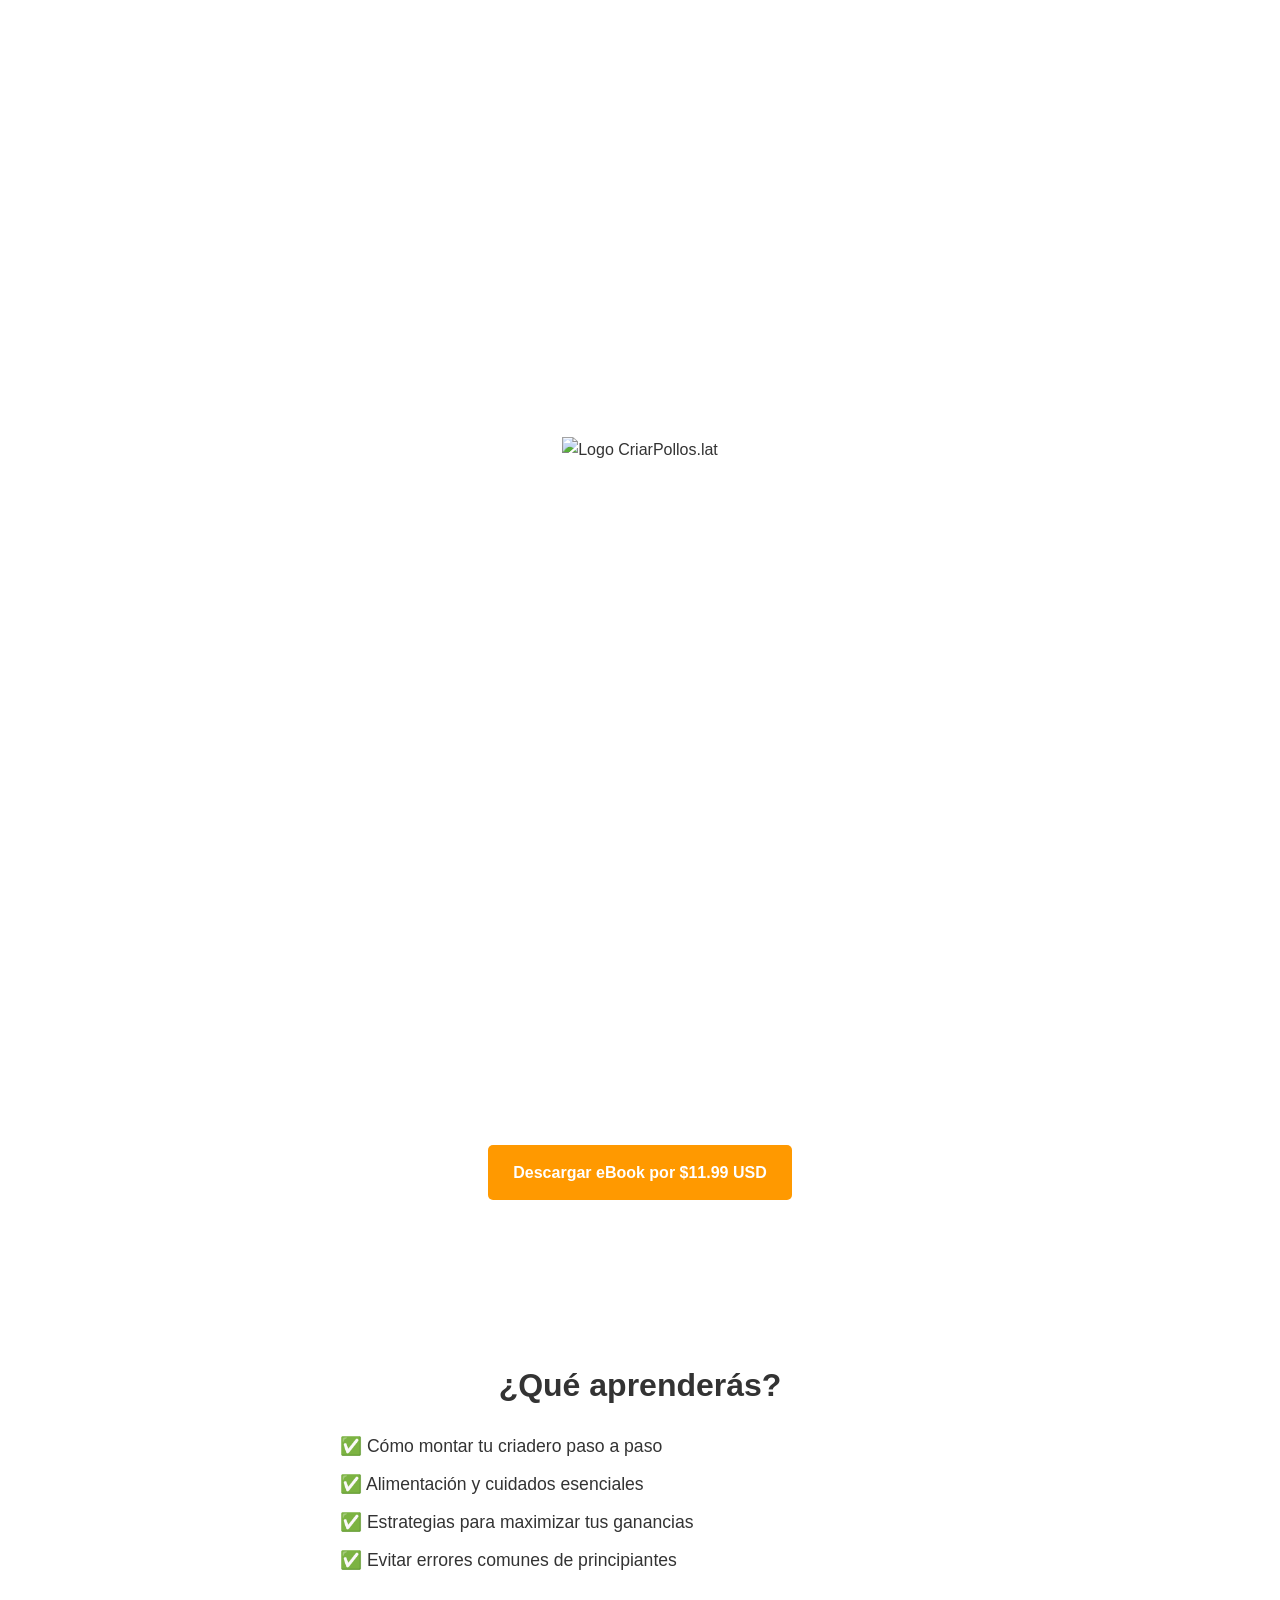
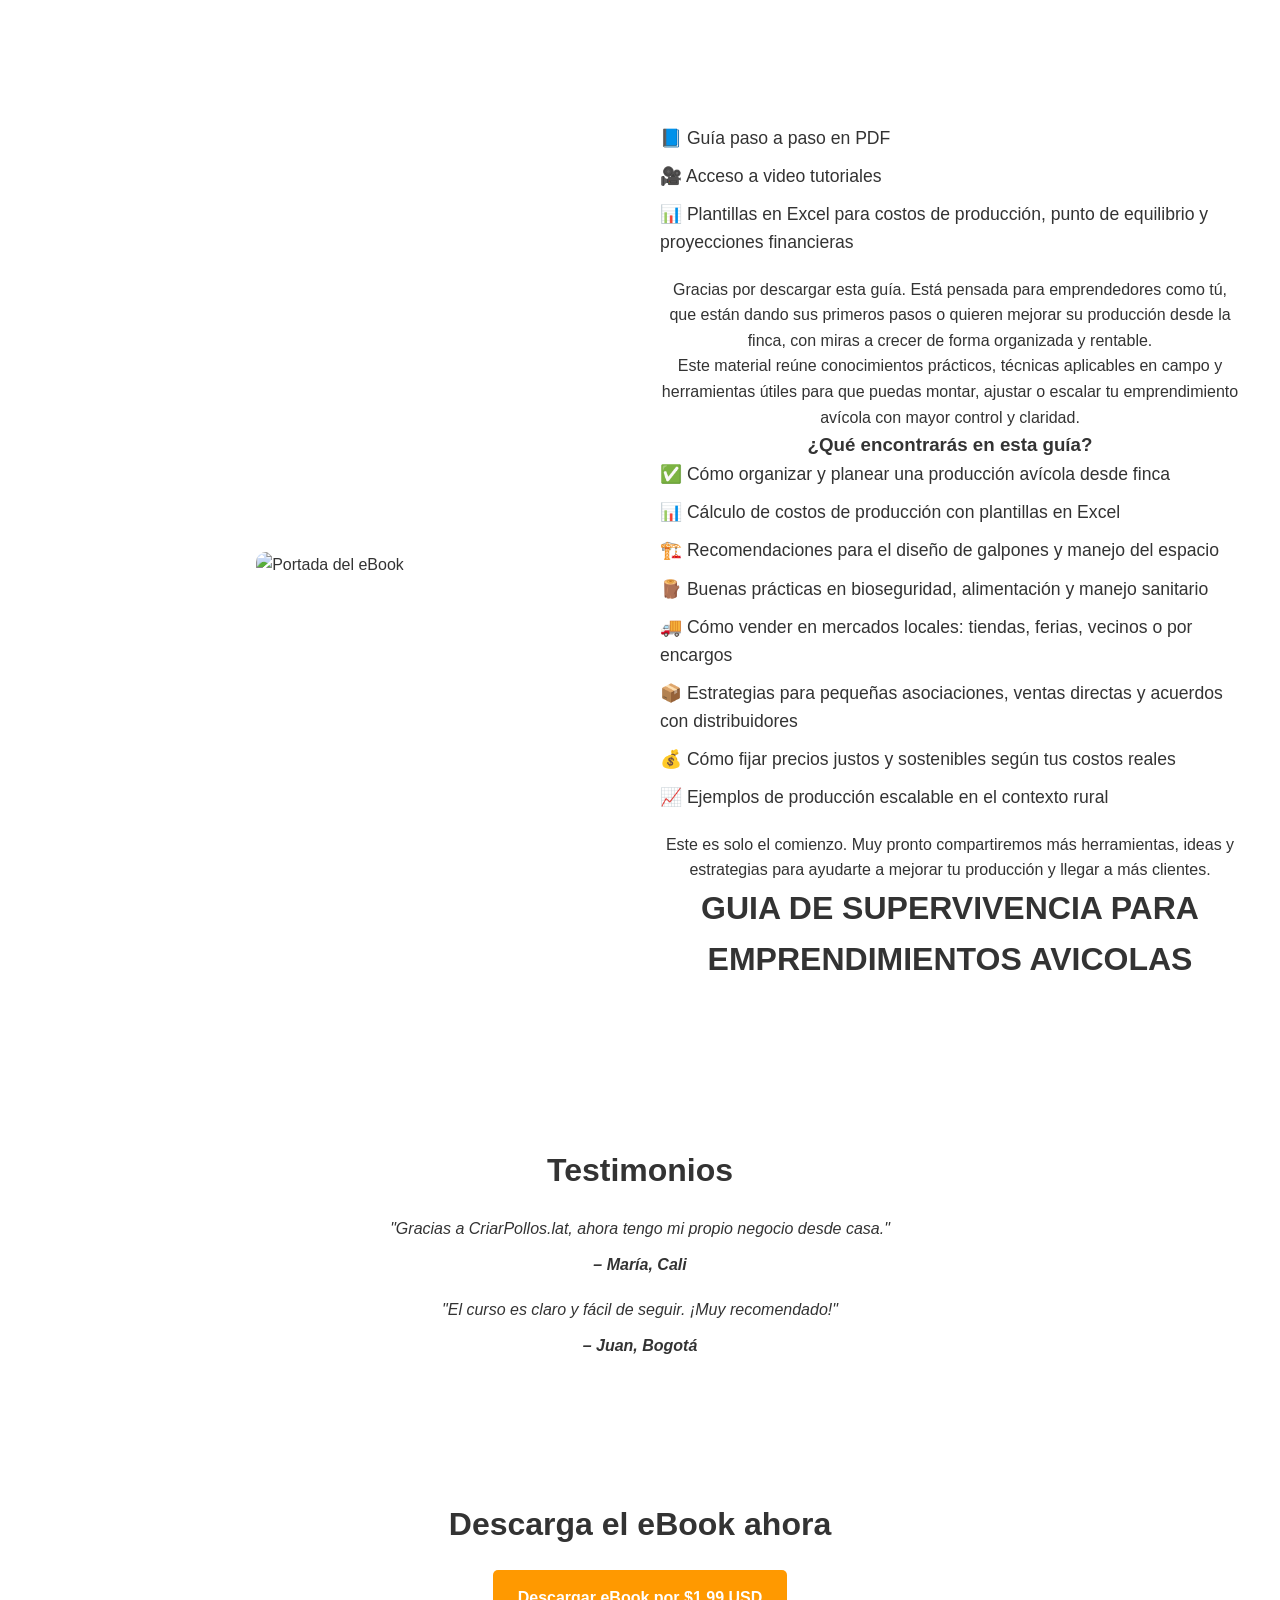
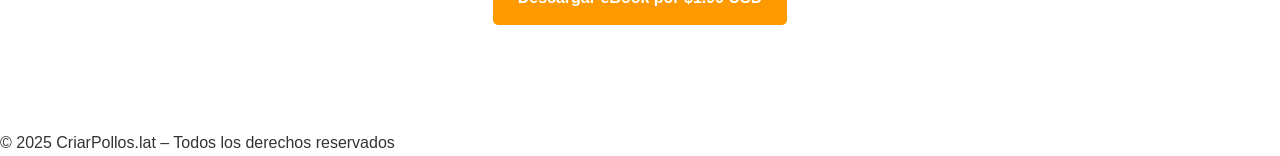
==== commit 7741120f: "Update index.html" ====
--- a/index.html
+++ b/index.html
@@ -155,7 +155,7 @@
     <div class="hero-content">
       <h1>Aprende a Criar Pollos de Forma Rentable</h1>
       <p>Descubre el método probado para iniciar tu propio criadero desde casa.</p>
-      <a href="https://nas.io/equinox-2/products/xcyo" class="cta-button">Descargar eBook por $12.99 USD</a>
+      <a href="https://nas.io/equinox-2/products/xcyo" class="cta-button">Descargar eBook por $11.99 USD</a>
     </div>
   </header>
 
